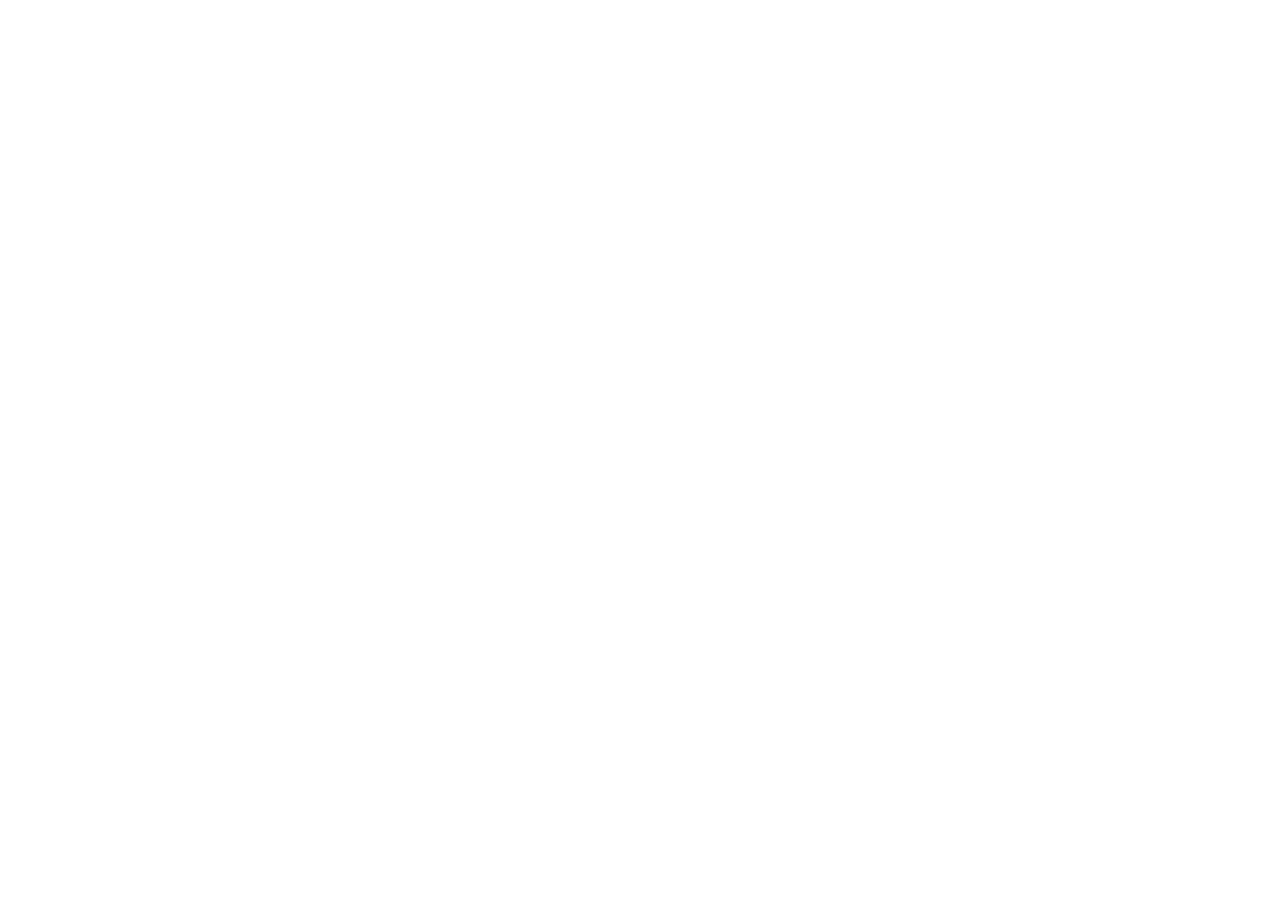
==== index.html @ 3c57518d "Termine el proyecto de maquetacion en html y css" ====
<!DOCTYPE html>
<html lang="en">
<head>
    <meta charset="UTF-8">
    <meta http-equiv="X-UA-Compatible" content="IE=edge">
    <meta name="viewport" content="width=device-width, initial-scale=1.0">
    <link rel="preconnect" href="https://fonts.googleapis.com">
    <link rel="preconnect" href="https://fonts.gstatic.com" crossorigin>
    <link href="https://fonts.googleapis.com/css2?family=Quicksand:wght@300;500;700&display=swap" rel="stylesheet">
    <title>Document</title>
    <style>
        :root{
        --very-ligth-pink: #C7C7C7;
        --text-input-field: #F7F7F7;
        --hospital-green: #ACD9B2;
        --black: #000000;
        --white: #ffffff;
        --dark: #232830;
        }
        body{
            font-family: 'Quicksand', sans-serif;
        }
    </style>
</head>
<body>
    
</body>
</html>
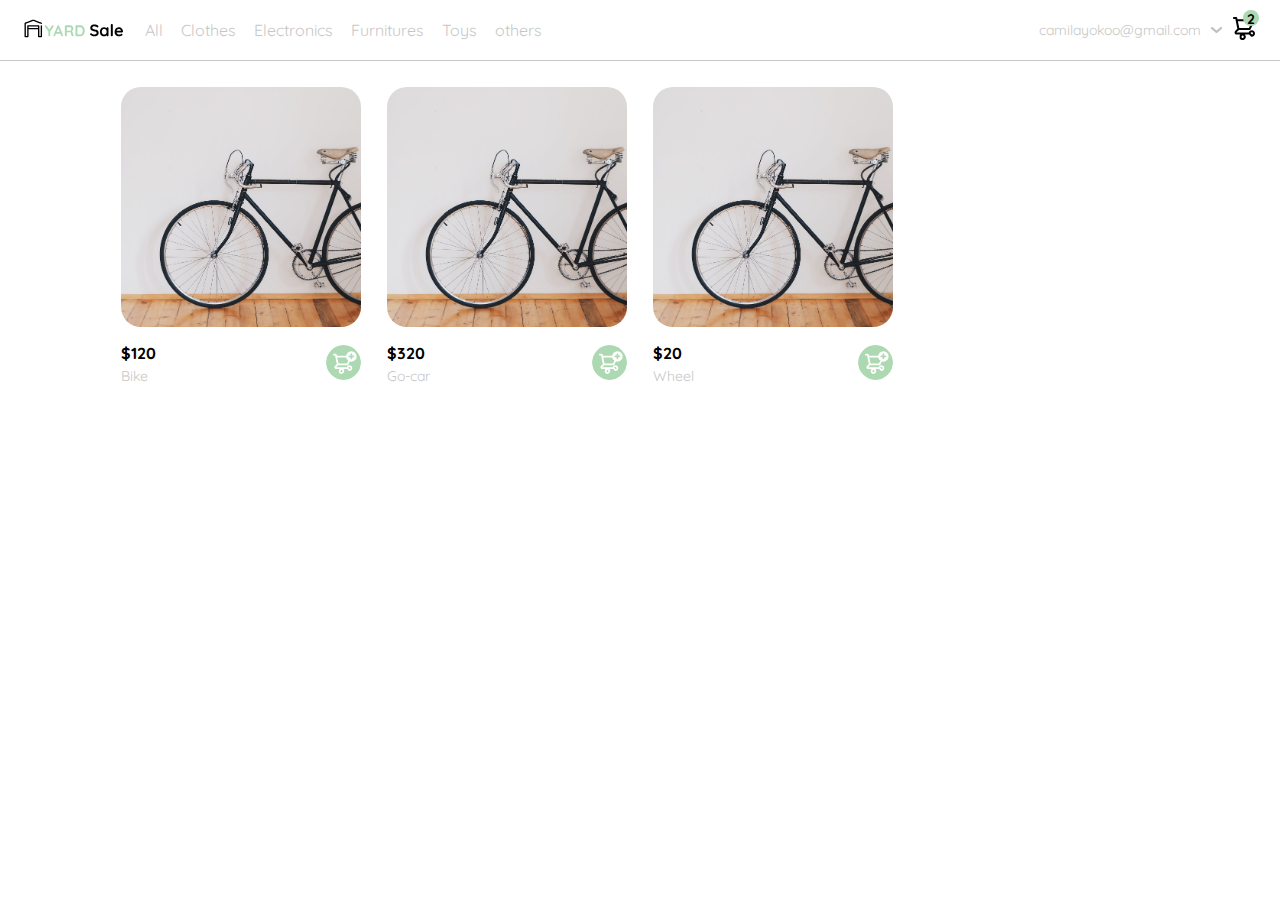
==== commit 495bd3ea: "Esta lista la nav-bar y la funcion de los productos" ====
--- a/index.html
+++ b/index.html
@@ -4,25 +4,124 @@
     <meta charset="UTF-8">
     <meta http-equiv="X-UA-Compatible" content="IE=edge">
     <meta name="viewport" content="width=device-width, initial-scale=1.0">
+
     <link rel="preconnect" href="https://fonts.googleapis.com">
     <link rel="preconnect" href="https://fonts.gstatic.com" crossorigin>
     <link href="https://fonts.googleapis.com/css2?family=Quicksand:wght@300;500;700&display=swap" rel="stylesheet">
-    <title>Document</title>
-    <style>
-        :root{
-        --very-ligth-pink: #C7C7C7;
-        --text-input-field: #F7F7F7;
-        --hospital-green: #ACD9B2;
-        --black: #000000;
-        --white: #ffffff;
-        --dark: #232830;
-        }
-        body{
-            font-family: 'Quicksand', sans-serif;
-        }
-    </style>
+    
+    <link rel="stylesheet" href="./styles.css">
+    
+    <title>Yardsale Online Store</title>
 </head>
 <body>
-    
+    <nav class="nav-bar">
+        <img src="./icons/icon_menu.svg" alt="menu" class="menu">       
+        <div class="navbar-left">
+            <img src="./logos/logo_yard_sale.svg" alt="logo" class="logo">
+            <ul>
+                <li><a href="/">All</a></li>
+                <li><a href="/">Clothes</a></li>
+                <li><a href="/">Electronics</a></li>
+                <li><a href="/">Furnitures</a></li>
+                <li><a href="/">Toys</a></li>
+                <li><a href="/">others</a></li>
+            </ul>
+        </div>
+
+        <div class="navbar-right">
+            <ul>
+                <li class="nabvar-email">camilayokoo@gmail.com
+                    <svg width="7" height="12" viewBox="0 0 7 12" fill="none" xmlns="http://www.w3.org/2000/svg">
+                        <path d="M5.99864 5.94724C5.99234 5.84603 5.95236 5.74983 5.88506 5.67396L1.79607 1.13112C1.68716 1.00945 1.52152 0.955277 1.36175 0.989076C1.20199 1.02287 1.07248 1.13949 1.02218 1.29484C0.971889 1.45018 1.00848 1.62056 1.11813 1.74157L4.9338 5.97919L1.11813 10.2168C1.00848 10.3378 0.971887 10.5082 1.02218 10.6635C1.07248 10.8189 1.20199 10.9355 1.36175 10.9693C1.52152 11.0031 1.68716 10.9489 1.79607 10.8273L5.88506 6.28441C5.96718 6.19213 6.00819 6.0704 5.99864 5.94724Z" fill="#BFBFBF" stroke="#BFBFBF" stroke-width="1.2" />
+                    </svg>       
+                </li>
+                <li class="navbar-shopping-car">
+                    <img src="./icons/icon_shopping_cart.svg" alt="shopping-car">
+                    <div>2</div>
+                </li>
+            </ul>
+        </div>
+        <div class="mobile-menu inactive">
+            <ul>
+                <li><a href="/">CATEGORIES</a></li>
+                <li><a href="/">All</a></li>
+                <li><a href="/">Clothes</a></li>
+                <li><a href="/">Electronics</a></li>
+                <li><a href="/">Furnitures</a></li>
+                <li><a href="/">Toys</a></li>
+                <li><a href="/">Others</a></li>
+            </ul>
+            
+            <ul>
+                <li><a href="/">My orders</a></li>
+                <li><a href="/">My account</a></li>
+            </ul>
+           <ul> 
+                <li><a href="/" class="email">camilayokoo@gmail.com</a></li>
+                <li><a href="/" class="sign-out">Sign out</a></li>
+            </ul>
+        </div>
+        <div class="desktop-menu inactive">
+            <ul>
+                <li class="title">
+                    <a href="/">My orders</a>
+                </li>
+                <li >
+                    <a href="/">My account</a>
+                </li>
+                <li>
+                    <a href="/">Sign out</a>
+                </li>
+            </ul>
+        </div>
+    </nav>
+    <aside class="product-detail inactive">
+        <div class="title-container">
+            <img src="./icons/flechita.svg" alt="arrow">
+            <p class="title">My order</p>
+        </div>
+        
+        <div class="my-order-content">
+                <div class="shopping-cart">
+                    <figure>
+                        <img src="./images/pexels-photo-276517.jpeg" alt="bike">
+                    </figure>
+                    <p>Bike</p>
+                    <p>$30,0</p>
+                    <img src="./icons/icon_close.png" alt="icon_close">
+                </div>
+                <div class="shopping-cart">
+                    <figure>
+                        <img src="./images/pexels-photo-276517.jpeg" alt="bike">
+                    </figure>
+                    <p>Bike</p>
+                    <p>$30,0</p>
+                    <img src="./icons/icon_close.png" alt="icon_close">
+                </div>
+                <div class="shopping-cart">
+                    <figure>
+                        <img src="./images/pexels-photo-276517.jpeg" alt="bike">
+                    </figure>
+                    <p>Bike</p>
+                    <p>$30,0</p>
+                    <img src="./icons/icon_close.png" alt="icon_close">
+                </div>
+                <div class="order">
+                    <p>
+                        <span>Total</span>
+                    </p>
+                    <p>$560.00</p>
+                </div>
+                <button class="primary-button">
+                    Checkout
+                </button>
+        </div>
+    </aside>
+
+    <section class="main-container">
+        <div class="cards-container">
+        </div>
+    </section>
+    <script src="./main.js"></script>
 </body>
 </html>--- a/styles.css
+++ b/styles.css
@@ -0,0 +1,349 @@
+    /*General*/
+    :root{
+    --very-ligth-pink: #C7C7C7;
+    --text-input-field: #F7F7F7;
+    --hospital-green: #ACD9B2;
+    --black: #000000;
+    --white: #ffffff;
+    --dark: #232830;
+    --sm:14px;
+    --md:16px;
+    --lg:18px;
+    }
+    body {
+        margin:0px;
+        font-family: 'Quicksand', sans-serif;
+    }
+
+    /*Navbar General*/
+    nav {
+        display: flex;
+        justify-content: space-between;
+        padding: 0 24px;
+        border-bottom: solid 1px var(--very-ligth-pink);
+    }
+    .menu { 
+        display: none;
+        cursor: pointer;
+    }
+    .logo {
+        width: 100px;
+    }
+    .navbar-left {
+        display: flex;
+    }
+    .navbar-left ul,.navbar-right ul {
+        display: flex;
+        align-items: center;
+        height: 60px;
+        margin: 0;
+        padding: 0;
+        list-style: none;
+    }
+    .navbar-left ul {
+        margin-left: 12px;
+    }
+    .navbar-left ul li a, .navbar-right ul li a {
+        padding: 8px;
+        border: 1px solid var(--white);
+        border-radius: 8px;
+        color: var(--very-ligth-pink);
+        text-decoration: none;
+    }
+    .navbar-left ul li a:hover, .navbar-right ul li a:hover {
+        border: 1px solid var(--hospital-green);
+        color: var(--hospital-green)
+    }
+    .nabvar-email {
+        display: flex;
+        font-size: var(--sm);
+        color: var(--very-ligth-pink);
+        margin: 12px;
+        cursor: pointer;
+    }
+    .nabvar-email:hover {
+        color: var(--hospital-green);
+    }
+    .nabvar-email:hover svg path {
+        fill: var(--hospital-green);
+        stroke: var(--hospital-green);
+    }
+    .nabvar-email svg {
+        align-self: center;
+        margin-left: 12px;
+        transform: rotate(90deg);
+    }
+    .navbar-shopping-car {
+        position: relative;
+        cursor:pointer;
+    }
+    .navbar-shopping-car div {
+        display: flex;
+        place-content: center;
+        position: absolute;
+        top: -6px;
+        right: -3px;
+        width: 16px;
+        height: 16px;
+        border-radius: 50%;
+        font-size: var(--sm);
+        font-weight: bold;
+        background-color: var(--hospital-green);
+    }
+
+    /* Menu en mobile */
+    .mobile-menu {
+        display: flex;
+        flex-direction: column;
+        position: absolute;
+        top: 60px;
+        height: inherit;
+        border: solid 1px var(--very-ligth-pink);
+        border-radius: 0 0 8px 8px;
+        padding: 0 24px;
+        background-color: var(--white);
+        transition: 0.5s;
+    }
+    .mobile-menu ul {
+        margin: 16px 0;
+        padding: 0;
+        list-style: none;
+    }
+    .mobile-menu ul:nth-child(1) { 
+        border-bottom: solid 1px var(--very-ligth-pink);
+    }
+    .mobile-menu ul li {
+        margin-bottom: 24px;
+    }
+    .mobile-menu a {
+        font-weight: bold;
+        color: var(--black);
+        text-decoration: none;            
+    }  
+    a.email {
+        font-size: var(--sm);
+        font-weight: 300;
+    }
+    a.sign-out {
+        font-size: var(--sm);
+        color: var(--hospital-green);
+    }
+
+    /*Menu en desktop*/
+    .desktop-menu {
+        position: absolute;
+        top: 60px;
+        right: 60px;
+        width: 100px;
+        height: auto;
+        border: solid 1px var(--very-ligth-pink);
+        border-radius: 0 0 6px 6px;
+        padding: 20px 20px 0px 20px;
+        background-color: var(--white);
+        transition: 0.5s;
+    }
+    .desktop-menu ul {
+        margin: 0px;
+        padding: 0px;
+        list-style: none;
+    }
+    .desktop-menu ul li {
+       text-align: end;
+    }
+    .desktop-menu ul li a{
+       display: inline-block;
+       margin-bottom: 20px;
+       color: var(--black);
+       text-decoration: none;
+    }
+    .desktop-menu ul li:nth-child(1) {
+       font-weight: bold;
+    }
+
+    .desktop-menu ul li:nth-child(2) {
+        font-weight: bold;
+    }
+
+    .desktop-menu ul li:last-child {
+       padding-top: 20px;
+       border-top: solid 1px var(--very-ligth-pink);
+    }
+    .desktop-menu ul li:last-child a{
+       font-size: var(--sm);
+       color: var(--hospital-green);
+       text-decoration: none;
+    }
+
+    /* Aside (product-detail y carrito de compras)*/
+    .product-detail {
+        box-sizing: border-box;
+        width: 360px;
+        padding: 0 24px 24px 24px;
+        position: absolute;
+        right: 0;
+        background-color: var(--white);
+        transition: 0.5s;
+    }
+    .title-container {
+        display: flex;
+        flex-direction: row;
+    }
+    .title-container img {
+        transform: rotate(180deg);
+        margin-right: 14px;
+    }
+    .title {
+        font-size: var(--lg);
+        font-weight: bold;
+    }
+    .my-order-content {
+        display: flex;
+        flex-direction: column;
+    }
+    .order {
+        display: grid;
+        grid-template-columns:auto  1fr;
+        align-items: center;
+        gap: 16px;
+        margin-bottom: 24px;
+        border-radius: 8px;
+        padding: 0 24px;
+        background-color: var(--text-input-field);
+    }
+    .order p:nth-child(1) {
+        display: flex;
+        flex-direction: column;
+    }
+    .order p span:nth-child(1) {
+        font-size: var(--md);
+        font-weight: bold;
+    }
+    .order p:nth-child(2) {
+        text-align: end;
+        font-weight: bold;
+    }
+    .shopping-cart {
+        display: grid;
+        grid-template-columns: auto 1fr auto auto;
+        gap: 16px;
+        align-items: center;
+        margin-bottom: 24px;
+    }
+    .shopping-cart p:nth-child(2) {
+        color: var(--very-ligth-pink);
+    }
+    .shopping-cart p:nth-child(3) {
+        font-weight: bold;
+    }
+
+    .shopping-cart figure {
+        margin: 0;
+    }
+    .shopping-cart figure img {
+        width :70px;
+        height: 70px;
+        border-radius: 20px;
+        object-fit: cover;
+    }
+    .primary-button {
+        background-color: var(--hospital-green);
+        color: var(--white);
+        border: none;
+        border-radius: 8px;
+        width: 100%;
+        cursor: pointer;
+        font-size: var(--md);
+        font-weight: bold;
+        height: 50px;
+    }
+
+    /*Product list */
+    .cards-container {
+        display: grid;
+        grid-template-columns: repeat(auto-fill, 240px);
+        gap: 26px;
+        place-content: center;
+        margin-top: 26px;
+    }
+    .product-card {
+        width: 240px;
+    }
+    .product-card img {
+        width: 240px;
+        height: 240px;
+        border-radius: 20px;
+        object-fit: cover;
+    }
+    .product-info {
+        display: flex;
+        justify-content: space-between;
+        align-items: center;
+        margin-top: 12px;
+    }
+    .product-info div p:nth-child(1) {
+        margin-top: 0px;
+        margin-bottom: 4px;
+        font-size: var(--md);
+        font-weight: bold;
+    }
+    .product-info div p:nth-child(2) {
+        margin-top: 0px;
+        margin-bottom: 0px;
+        font-size: var(--sm);
+        color: var(--very-ligth-pink);
+    }
+    .product-info figure {
+        margin: 0px;
+    }
+    .product-info figure img {
+        width: 35px;
+        height: 35px;
+    }
+
+    /*Estilos de interactividad*/
+    .inactive {
+        opacity : 0;
+    }
+    .active {
+        color:var(--hospital-green);
+        fill: var(--hospital-green);
+        stroke: var(--hospital-green);
+    }
+
+
+    @media (max-width: 640px) { 
+        .menu {
+         display: block;
+        }
+        .navbar-left ul {
+            display: none;
+        }
+        .nabvar-email {
+            display: none;
+        }
+        .desktop-menu {
+            display: none;
+        }
+        .product-detail {
+            width: 100%;
+        }
+        .cards-container {
+            display: grid;
+            grid-template-columns: repeat(auto-fill, 140px);
+            gap: 26px;
+        }
+        .product-card {
+            width: 140px;
+        }
+        .product-card img {
+            width: 140px;
+            height: 140px;
+            border-radius: 20px;
+            object-fit: cover;
+        }
+    }
+    @media (min-width: 640px) { 
+        .mobile-menu {
+            display: none;
+        }
+    }
